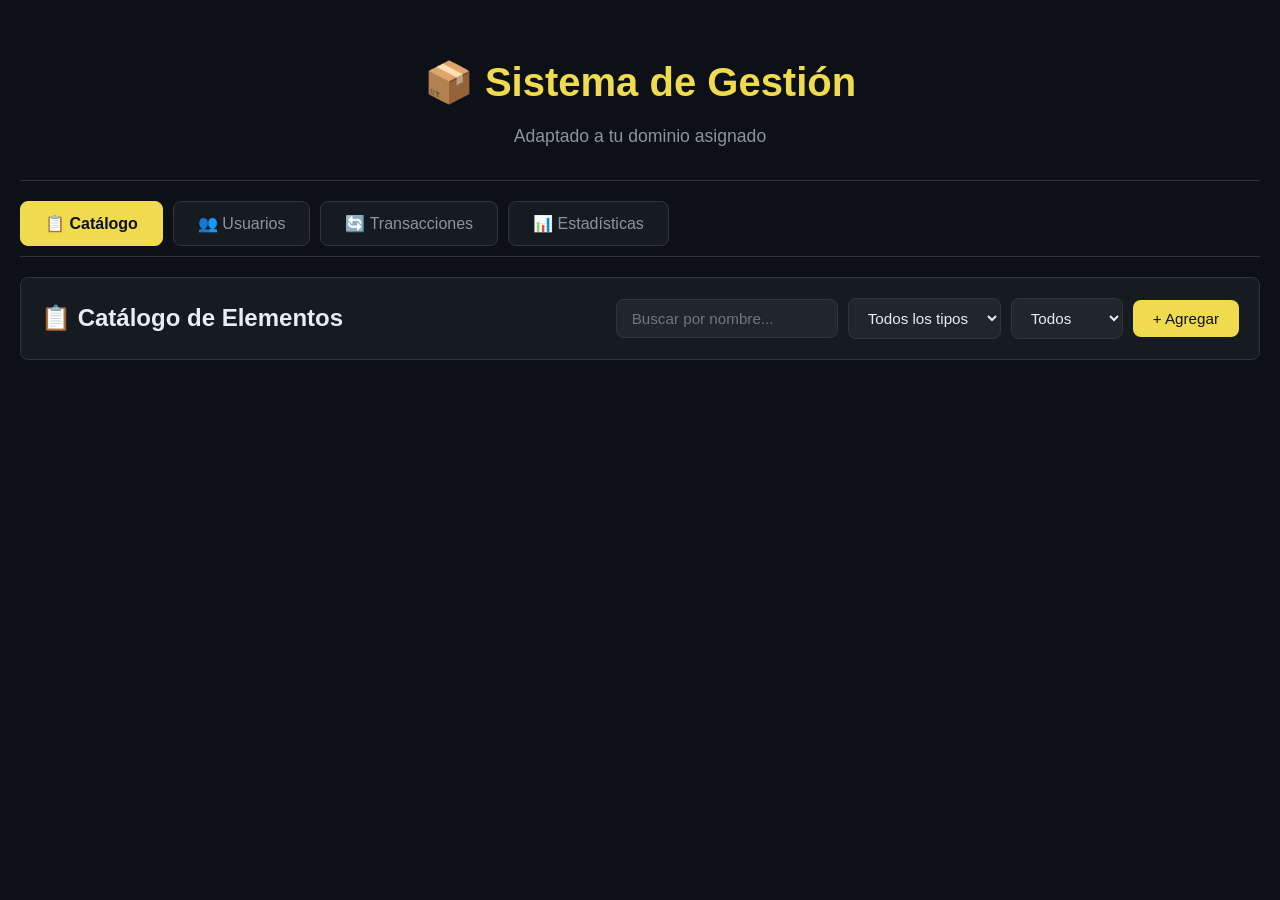
==== week-03/3-proyecto/index.html @ a1759d58 "week second" ====
<!DOCTYPE html>
<html lang="es">
  <head>
    <meta charset="UTF-8" />
    <meta name="viewport" content="width=device-width, initial-scale=1.0" />
    <!-- TODO: Cambia el título según tu dominio -->
    <title>📦 Sistema de Gestión | Tu Dominio</title>
    <link rel="stylesheet" href="styles.css" />
  </head>
  <body>
    <!--
      ============================================
      NOTA PARA EL APRENDIZ:
      ============================================
      Este HTML es una plantilla genérica.
      Debes adaptarlo a tu dominio asignado:

      1. Cambia todos los textos genéricos
      2. Cambia las pestañas según tu sistema
      3. Adapta los filtros a tu dominio
      4. Cambia emojis para coherencia visual

      EJEMPLO (Planetario - NO es un dominio asignable):
      - Pestañas: Catálogo, Visitantes, Observaciones, Estadísticas
      - Filtros: Tipo (Planeta/Estrella), Estado (Visible/No visible)
      ============================================
    -->

    <div class="app-container">
      <!-- Header -->
      <header class="header">
        <!-- TODO: Cambia el título y emoji según tu dominio -->
        <h1>📦 Sistema de Gestión</h1>
        <p class="subtitle">Adaptado a tu dominio asignado</p>
      </header>

      <!-- Navigation Tabs -->
      <nav class="tabs">
        <!-- TODO: Adapta las pestañas a tu dominio -->
        <button class="tab-btn active" data-tab="catalog">
          📋 Catálogo
        </button>
        <button class="tab-btn" data-tab="users">
          👥 Usuarios
        </button>
        <button class="tab-btn" data-tab="transactions">
          🔄 Transacciones
        </button>
        <button class="tab-btn" data-tab="stats">
          📊 Estadísticas
        </button>
      </nav>

      <!-- Tab Content -->
      <main class="tab-content">
        <!-- Catalog Tab -->
        <section id="catalog" class="tab-panel active">
          <div class="panel-header">
            <h2>📋 Catálogo de Elementos</h2>
            <div class="actions">
              <input
                type="text"
                id="search-input"
                placeholder="Buscar por nombre..."
              />
              <!-- TODO: Adapta los tipos a tu dominio -->
              <select id="filter-type">
                <option value="all">Todos los tipos</option>
                <!--
                  EJEMPLO Planetario:
                  <option value="Planet">Planetas</option>
                  <option value="Star">Estrellas</option>
                  <option value="Satellite">Satélites</option>
                -->
                <option value="ItemType1">Tipo 1</option>
                <option value="ItemType2">Tipo 2</option>
                <option value="ItemType3">Tipo 3</option>
              </select>
              <select id="filter-status">
                <option value="all">Todos</option>
                <option value="active">Activos</option>
                <option value="inactive">Inactivos</option>
              </select>
              <button id="add-item-btn" class="btn btn-primary">
                + Agregar
              </button>
            </div>
          </div>
          <div id="item-list" class="items-grid">
            <!-- Los elementos se renderizarán aquí con JavaScript -->
          </div>
          <div id="empty-state" class="empty-state" style="display: none;">
            <p>📭 No hay elementos en el catálogo</p>
            <p class="hint">Agrega tu primer elemento usando el botón superior</p>
          </div>
        </section>

        <!-- Users Tab -->
        <section id="users" class="tab-panel">
          <div class="panel-header">
            <h2>👥 Usuarios del Sistema</h2>
            <div class="actions">
              <input
                type="text"
                id="search-users"
                placeholder="Buscar usuario..."
              />
              <!-- TODO: Adapta los roles a tu dominio -->
              <select id="filter-role">
                <option value="all">Todos los roles</option>
                <option value="UserRole1">Rol 1</option>
                <option value="UserRole2">Rol 2</option>
              </select>
              <button id="add-user-btn" class="btn btn-primary">
                + Agregar Usuario
              </button>
            </div>
          </div>
          <div id="user-list" class="users-grid">
            <!-- Los usuarios se renderizarán aquí -->
          </div>
        </section>

        <!-- Transactions Tab -->
        <section id="transactions" class="tab-panel">
          <div class="panel-header">
            <!-- TODO: Cambia "Transacciones" por el término de tu dominio -->
            <h2>🔄 Historial de Transacciones</h2>
          </div>
          <div id="transaction-list" class="transactions-list">
            <!-- Las transacciones se renderizarán aquí -->
          </div>
        </section>

        <!-- Stats Tab -->
        <section id="stats" class="tab-panel">
          <div class="panel-header">
            <h2>📊 Estadísticas del Sistema</h2>
          </div>
          <div id="stats-container" class="stats-grid">
            <div class="stat-card">
              <span class="stat-value" id="stat-total">0</span>
              <span class="stat-label">Total Elementos</span>
            </div>
            <div class="stat-card">
              <span class="stat-value" id="stat-active">0</span>
              <span class="stat-label">Activos</span>
            </div>
            <div class="stat-card">
              <span class="stat-value" id="stat-inactive">0</span>
              <span class="stat-label">Inactivos</span>
            </div>
            <div class="stat-card">
              <span class="stat-value" id="stat-users">0</span>
              <span class="stat-label">Usuarios</span>
            </div>
          </div>
          <div id="stats-details" class="stats-details">
            <!-- Estadísticas detalladas por tipo -->
          </div>
        </section>
      </main>

      <!-- Modal para agregar/editar elementos -->
      <div id="item-modal" class="modal" style="display: none;">
        <div class="modal-content">
          <div class="modal-header">
            <h3 id="modal-title">Agregar Elemento</h3>
            <button class="close-btn" id="close-modal">&times;</button>
          </div>
          <form id="item-form" class="modal-form">
            <!-- Selector de tipo -->
            <div class="form-group">
              <label for="item-type">Tipo de Elemento</label>
              <select id="item-type" required>
                <!-- TODO: Adapta los tipos a tu dominio -->
                <option value="">Selecciona un tipo</option>
                <option value="ItemType1">Tipo 1</option>
                <option value="ItemType2">Tipo 2</option>
                <option value="ItemType3">Tipo 3</option>
              </select>
            </div>

            <!-- Campos base -->
            <div class="form-group">
              <label for="item-name">Nombre *</label>
              <input type="text" id="item-name" required />
            </div>

            <div class="form-group">
              <label for="item-location">Ubicación *</label>
              <input type="text" id="item-location" required />
            </div>

            <!--
              TODO: Agrega campos específicos según el tipo seleccionado
              Puedes mostrar/ocultar campos dinámicamente con JavaScript
            -->
            <div id="dynamic-fields">
              <!-- Campos dinámicos según el tipo -->
            </div>

            <div class="form-actions">
              <button type="submit" class="btn btn-primary">Guardar</button>
              <button type="button" class="btn btn-secondary" id="cancel-btn">
                Cancelar
              </button>
            </div>
          </form>
        </div>
      </div>

      <!-- Modal para agregar usuarios -->
      <div id="user-modal" class="modal" style="display: none;">
        <div class="modal-content">
          <div class="modal-header">
            <h3>Agregar Usuario</h3>
            <button class="close-btn" id="close-user-modal">&times;</button>
          </div>
          <form id="user-form" class="modal-form">
            <div class="form-group">
              <label for="user-role">Rol</label>
              <select id="user-role" required>
                <option value="">Selecciona un rol</option>
                <option value="UserRole1">Rol 1</option>
                <option value="UserRole2">Rol 2</option>
              </select>
            </div>

            <div class="form-group">
              <label for="user-name">Nombre *</label>
              <input type="text" id="user-name" required />
            </div>

            <div class="form-group">
              <label for="user-email">Email *</label>
              <input type="email" id="user-email" required />
            </div>

            <div class="form-actions">
              <button type="submit" class="btn btn-primary">Guardar</button>
              <button type="button" class="btn btn-secondary" id="cancel-user-btn">
                Cancelar
              </button>
            </div>
          </form>
        </div>
      </div>
    </div>

    <!-- Script principal -->
    <script src="starter/script.js"></script>
  </body>
</html>
---- week-03/3-proyecto/styles.css ----
/* ============================================
   BIBLIOTECA - ESTILOS
   ============================================ */

/* Variables CSS */
:root {
  --bg-primary: #0d1117;
  --bg-secondary: #161b22;
  --bg-tertiary: #21262d;
  --text-primary: #e6edf3;
  --text-secondary: #8b949e;
  --text-muted: #6e7681;
  --accent-yellow: #f0db4f;
  --accent-green: #3fb950;
  --accent-red: #f85149;
  --accent-blue: #58a6ff;
  --accent-orange: #d29922;
  --border-color: #30363d;
  --shadow: 0 4px 6px rgba(0, 0, 0, 0.3);
  --radius: 8px;
  --transition: all 0.2s ease;
}

/* Reset */
* {
  margin: 0;
  padding: 0;
  box-sizing: border-box;
}

body {
  font-family: -apple-system, BlinkMacSystemFont, 'Segoe UI', Roboto, Oxygen,
    Ubuntu, sans-serif;
  background-color: var(--bg-primary);
  color: var(--text-primary);
  line-height: 1.6;
  min-height: 100vh;
}

/* App Container */
.app-container {
  max-width: 1400px;
  margin: 0 auto;
  padding: 20px;
}

/* Header */
.header {
  text-align: center;
  padding: 30px 0;
  border-bottom: 1px solid var(--border-color);
  margin-bottom: 20px;
}

.header h1 {
  font-size: 2.5rem;
  color: var(--accent-yellow);
  margin-bottom: 8px;
}

.subtitle {
  color: var(--text-secondary);
  font-size: 1.1rem;
}

/* Navigation Tabs */
.tabs {
  display: flex;
  gap: 10px;
  margin-bottom: 20px;
  border-bottom: 1px solid var(--border-color);
  padding-bottom: 10px;
}

.tab-btn {
  padding: 12px 24px;
  background: var(--bg-secondary);
  border: 1px solid var(--border-color);
  border-radius: var(--radius);
  color: var(--text-secondary);
  font-size: 1rem;
  cursor: pointer;
  transition: var(--transition);
}

.tab-btn:hover {
  background: var(--bg-tertiary);
  color: var(--text-primary);
}

.tab-btn.active {
  background: var(--accent-yellow);
  color: var(--bg-primary);
  border-color: var(--accent-yellow);
  font-weight: 600;
}

/* Tab Content */
.tab-panel {
  display: none;
}

.tab-panel.active {
  display: block;
}

/* Panel Header */
.panel-header {
  display: flex;
  justify-content: space-between;
  align-items: center;
  flex-wrap: wrap;
  gap: 15px;
  margin-bottom: 20px;
  padding: 20px;
  background: var(--bg-secondary);
  border-radius: var(--radius);
  border: 1px solid var(--border-color);
}

.panel-header h2 {
  color: var(--text-primary);
  font-size: 1.5rem;
}

.actions {
  display: flex;
  gap: 10px;
  flex-wrap: wrap;
  align-items: center;
}

/* Inputs and Selects */
input[type='text'],
input[type='email'],
input[type='number'],
input[type='date'],
select,
textarea {
  padding: 10px 15px;
  background: var(--bg-tertiary);
  border: 1px solid var(--border-color);
  border-radius: var(--radius);
  color: var(--text-primary);
  font-size: 0.95rem;
  transition: var(--transition);
}

input:focus,
select:focus,
textarea:focus {
  outline: none;
  border-color: var(--accent-yellow);
  box-shadow: 0 0 0 2px rgba(240, 219, 79, 0.2);
}

input::placeholder {
  color: var(--text-muted);
}

/* Buttons */
.btn {
  padding: 10px 20px;
  border: none;
  border-radius: var(--radius);
  font-size: 0.95rem;
  font-weight: 500;
  cursor: pointer;
  transition: var(--transition);
  display: inline-flex;
  align-items: center;
  gap: 5px;
}

.btn-primary {
  background: var(--accent-yellow);
  color: var(--bg-primary);
}

.btn-primary:hover {
  background: #d4c144;
  transform: translateY(-1px);
}

.btn-secondary {
  background: var(--bg-tertiary);
  color: var(--text-primary);
  border: 1px solid var(--border-color);
}

.btn-secondary:hover {
  background: var(--border-color);
}

.btn-success {
  background: var(--accent-green);
  color: var(--bg-primary);
}

.btn-success:hover {
  background: #2ea043;
}

.btn-danger {
  background: var(--accent-red);
  color: white;
}

.btn-danger:hover {
  background: #da3633;
}

.btn-warning {
  background: var(--accent-orange);
  color: var(--bg-primary);
}

.btn-warning:hover {
  background: #bb8009;
}

.btn-small {
  padding: 6px 12px;
  font-size: 0.85rem;
}

/* Items Grid */
.items-grid {
  display: grid;
  grid-template-columns: repeat(auto-fill, minmax(300px, 1fr));
  gap: 20px;
}

/* Item Card */
.item-card {
  background: var(--bg-secondary);
  border: 1px solid var(--border-color);
  border-radius: var(--radius);
  padding: 20px;
  transition: var(--transition);
}

.item-card:hover {
  border-color: var(--accent-yellow);
  transform: translateY(-2px);
  box-shadow: var(--shadow);
}

.item-card-header {
  display: flex;
  justify-content: space-between;
  align-items: flex-start;
  margin-bottom: 12px;
}

.item-type {
  font-size: 0.75rem;
  padding: 4px 10px;
  border-radius: 20px;
  font-weight: 600;
  text-transform: uppercase;
}

.item-type.book {
  background: rgba(88, 166, 255, 0.2);
  color: var(--accent-blue);
}

.item-type.magazine {
  background: rgba(210, 153, 34, 0.2);
  color: var(--accent-orange);
}

.item-type.dvd {
  background: rgba(248, 81, 73, 0.2);
  color: var(--accent-red);
}

.item-type.audiobook {
  background: rgba(63, 185, 80, 0.2);
  color: var(--accent-green);
}

.availability-badge {
  font-size: 0.75rem;
  padding: 4px 10px;
  border-radius: 20px;
  font-weight: 600;
}

.availability-badge.available {
  background: rgba(63, 185, 80, 0.2);
  color: var(--accent-green);
}

.availability-badge.borrowed {
  background: rgba(248, 81, 73, 0.2);
  color: var(--accent-red);
}

.item-title {
  font-size: 1.2rem;
  font-weight: 600;
  margin-bottom: 8px;
  color: var(--text-primary);
}

.item-author {
  color: var(--text-secondary);
  margin-bottom: 12px;
}

.item-details {
  font-size: 0.9rem;
  color: var(--text-muted);
  margin-bottom: 15px;
}

.item-details p {
  margin-bottom: 4px;
}

.item-actions {
  display: flex;
  gap: 10px;
}

/* Members Grid */
.members-grid {
  display: grid;
  grid-template-columns: repeat(auto-fill, minmax(280px, 1fr));
  gap: 20px;
}

.member-card {
  background: var(--bg-secondary);
  border: 1px solid var(--border-color);
  border-radius: var(--radius);
  padding: 20px;
  transition: var(--transition);
}

.member-card:hover {
  border-color: var(--accent-blue);
}

.member-avatar {
  width: 60px;
  height: 60px;
  background: var(--accent-yellow);
  border-radius: 50%;
  display: flex;
  align-items: center;
  justify-content: center;
  font-size: 1.5rem;
  font-weight: bold;
  color: var(--bg-primary);
  margin-bottom: 15px;
}

.member-name {
  font-size: 1.1rem;
  font-weight: 600;
  margin-bottom: 5px;
}

.member-email {
  color: var(--text-secondary);
  font-size: 0.9rem;
  margin-bottom: 10px;
}

.member-stats {
  display: flex;
  gap: 15px;
  margin-bottom: 15px;
}

.member-stat {
  text-align: center;
}

.member-stat-value {
  font-size: 1.2rem;
  font-weight: 600;
  color: var(--accent-yellow);
}

.member-stat-label {
  font-size: 0.75rem;
  color: var(--text-muted);
  text-transform: uppercase;
}

.membership-badge {
  display: inline-block;
  padding: 4px 12px;
  border-radius: 20px;
  font-size: 0.75rem;
  font-weight: 600;
  text-transform: uppercase;
}

.membership-badge.standard {
  background: rgba(139, 148, 158, 0.2);
  color: var(--text-secondary);
}

.membership-badge.premium {
  background: rgba(240, 219, 79, 0.2);
  color: var(--accent-yellow);
}

.membership-badge.student {
  background: rgba(63, 185, 80, 0.2);
  color: var(--accent-green);
}

/* Loans Container */
.loans-container {
  display: grid;
  grid-template-columns: 1fr 1fr;
  gap: 20px;
}

@media (max-width: 900px) {
  .loans-container {
    grid-template-columns: 1fr;
  }
}

.loans-section {
  background: var(--bg-secondary);
  border: 1px solid var(--border-color);
  border-radius: var(--radius);
  padding: 20px;
}

.loans-section h3 {
  margin-bottom: 15px;
  color: var(--text-primary);
  padding-bottom: 10px;
  border-bottom: 1px solid var(--border-color);
}

.loans-list {
  display: flex;
  flex-direction: column;
  gap: 10px;
  max-height: 500px;
  overflow-y: auto;
}

.loan-card {
  background: var(--bg-tertiary);
  border: 1px solid var(--border-color);
  border-radius: var(--radius);
  padding: 15px;
}

.loan-card.overdue {
  border-color: var(--accent-red);
  background: rgba(248, 81, 73, 0.1);
}

.loan-header {
  display: flex;
  justify-content: space-between;
  align-items: center;
  margin-bottom: 10px;
}

.loan-item-title {
  font-weight: 600;
  color: var(--text-primary);
}

.loan-status {
  font-size: 0.75rem;
  padding: 3px 8px;
  border-radius: 10px;
}

.loan-status.active {
  background: rgba(88, 166, 255, 0.2);
  color: var(--accent-blue);
}

.loan-status.overdue {
  background: rgba(248, 81, 73, 0.2);
  color: var(--accent-red);
}

.loan-status.returned {
  background: rgba(63, 185, 80, 0.2);
  color: var(--accent-green);
}

.loan-info {
  font-size: 0.9rem;
  color: var(--text-secondary);
}

.loan-info p {
  margin-bottom: 4px;
}

.loan-actions {
  margin-top: 10px;
  display: flex;
  gap: 10px;
}

/* Stats Grid */
.stats-grid {
  display: grid;
  grid-template-columns: repeat(auto-fit, minmax(180px, 1fr));
  gap: 20px;
  margin-bottom: 30px;
}

.stat-card {
  background: var(--bg-secondary);
  border: 1px solid var(--border-color);
  border-radius: var(--radius);
  padding: 25px;
  text-align: center;
  transition: var(--transition);
}

.stat-card:hover {
  transform: translateY(-2px);
  border-color: var(--accent-yellow);
}

.stat-card.warning {
  border-color: var(--accent-red);
}

.stat-icon {
  font-size: 2rem;
  margin-bottom: 10px;
}

.stat-value {
  font-size: 2.5rem;
  font-weight: 700;
  color: var(--accent-yellow);
  margin-bottom: 5px;
}

.stat-card.warning .stat-value {
  color: var(--accent-red);
}

.stat-label {
  color: var(--text-secondary);
  font-size: 0.9rem;
  text-transform: uppercase;
  letter-spacing: 0.5px;
}

.stats-breakdown {
  background: var(--bg-secondary);
  border: 1px solid var(--border-color);
  border-radius: var(--radius);
  padding: 20px;
}

.stats-breakdown h3 {
  margin-bottom: 15px;
  color: var(--text-primary);
}

.breakdown-grid {
  display: grid;
  grid-template-columns: repeat(auto-fit, minmax(150px, 1fr));
  gap: 15px;
}

.breakdown-item {
  display: flex;
  justify-content: space-between;
  align-items: center;
  padding: 12px 15px;
  background: var(--bg-tertiary);
  border-radius: var(--radius);
}

.breakdown-type {
  color: var(--text-secondary);
}

.breakdown-count {
  font-weight: 600;
  color: var(--accent-yellow);
}

/* Modals */
.modal {
  display: none;
  position: fixed;
  top: 0;
  left: 0;
  width: 100%;
  height: 100%;
  background: rgba(0, 0, 0, 0.7);
  z-index: 1000;
  align-items: center;
  justify-content: center;
}

.modal.active {
  display: flex;
}

.modal-content {
  background: var(--bg-secondary);
  border: 1px solid var(--border-color);
  border-radius: var(--radius);
  width: 90%;
  max-width: 500px;
  max-height: 90vh;
  overflow-y: auto;
}

.modal-header {
  display: flex;
  justify-content: space-between;
  align-items: center;
  padding: 20px;
  border-bottom: 1px solid var(--border-color);
}

.modal-header h3 {
  color: var(--text-primary);
}

.close-btn {
  background: none;
  border: none;
  color: var(--text-secondary);
  font-size: 1.5rem;
  cursor: pointer;
  transition: var(--transition);
}

.close-btn:hover {
  color: var(--accent-red);
}

/* Forms */
form {
  padding: 20px;
}

.form-group {
  margin-bottom: 20px;
}

.form-group label {
  display: block;
  margin-bottom: 8px;
  color: var(--text-secondary);
  font-weight: 500;
}

.form-group input,
.form-group select,
.form-group textarea {
  width: 100%;
}

.form-actions {
  display: flex;
  justify-content: flex-end;
  gap: 10px;
  margin-top: 25px;
  padding-top: 20px;
  border-top: 1px solid var(--border-color);
}

/* Empty State */
.empty-state {
  text-align: center;
  padding: 60px 20px;
  color: var(--text-muted);
}

.empty-state-icon {
  font-size: 4rem;
  margin-bottom: 15px;
}

.empty-state-text {
  font-size: 1.1rem;
}

/* Scrollbar */
::-webkit-scrollbar {
  width: 8px;
  height: 8px;
}

::-webkit-scrollbar-track {
  background: var(--bg-primary);
}

::-webkit-scrollbar-thumb {
  background: var(--border-color);
  border-radius: 4px;
}

::-webkit-scrollbar-thumb:hover {
  background: var(--text-muted);
}

/* Responsive */
@media (max-width: 768px) {
  .header h1 {
    font-size: 1.8rem;
  }

  .tabs {
    flex-wrap: wrap;
  }

  .tab-btn {
    flex: 1;
    min-width: 120px;
    text-align: center;
  }

  .panel-header {
    flex-direction: column;
    align-items: stretch;
  }

  .actions {
    flex-direction: column;
  }

  .items-grid {
    grid-template-columns: 1fr;
  }
}

/* Animations */
@keyframes fadeIn {
  from {
    opacity: 0;
    transform: translateY(-10px);
  }
  to {
    opacity: 1;
    transform: translateY(0);
  }
}

.item-card,
.member-card,
.loan-card {
  animation: fadeIn 0.3s ease;
}

/* Toast Notifications */
.toast-container {
  position: fixed;
  bottom: 20px;
  right: 20px;
  z-index: 2000;
  display: flex;
  flex-direction: column;
  gap: 10px;
}

.toast {
  padding: 15px 20px;
  border-radius: var(--radius);
  color: white;
  font-weight: 500;
  animation: slideIn 0.3s ease;
  display: flex;
  align-items: center;
  gap: 10px;
}

.toast.success {
  background: var(--accent-green);
}

.toast.error {
  background: var(--accent-red);
}

.toast.warning {
  background: var(--accent-orange);
}

.toast.info {
  background: var(--accent-blue);
}

@keyframes slideIn {
  from {
    transform: translateX(100%);
    opacity: 0;
  }
  to {
    transform: translateX(0);
    opacity: 1;
  }
}
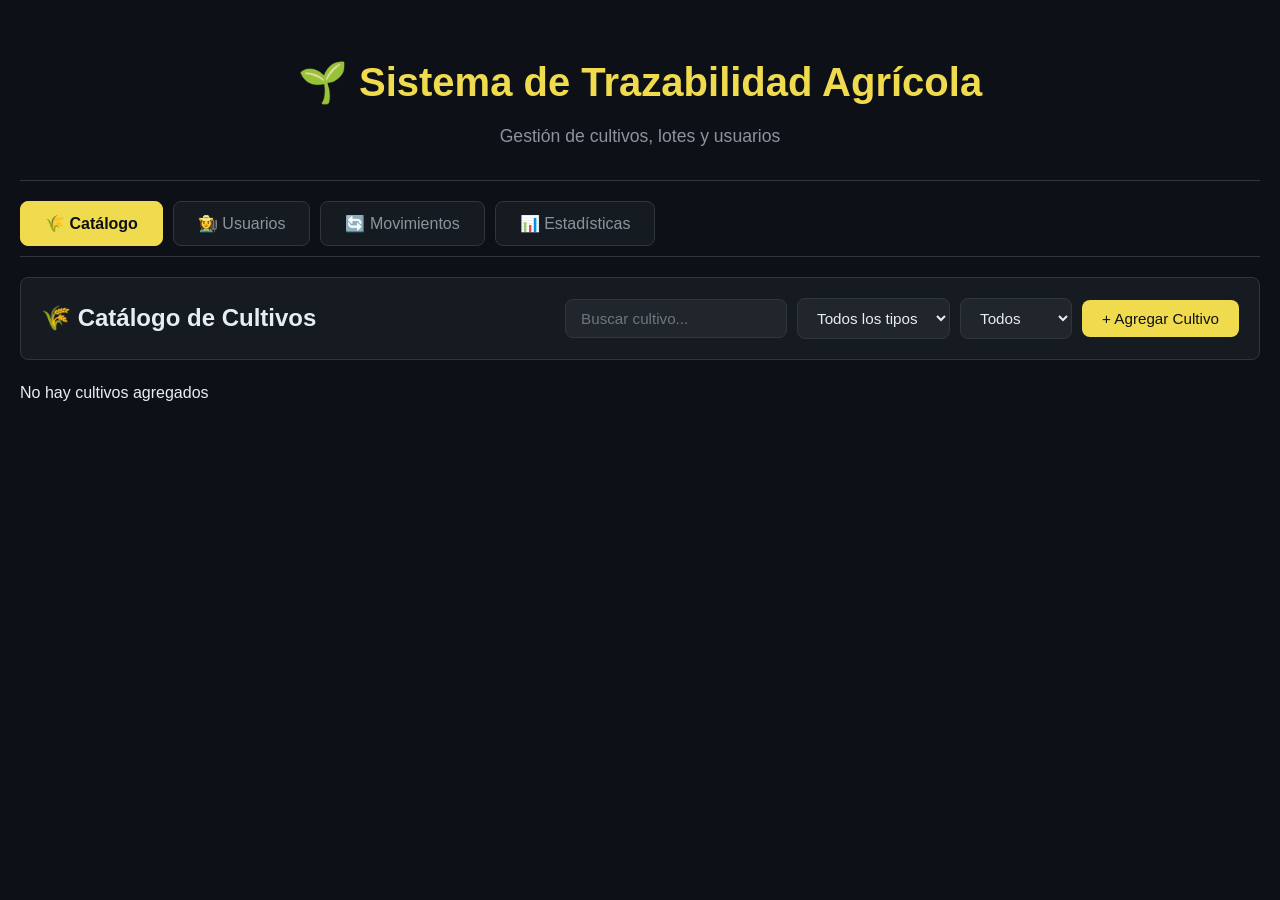
==== commit fe26fd9d: "Actualización: sistema de trazabilidad agrícola funcional, botones y filtros corregidos" ====
--- a/week-03/3-proyecto/index.html
+++ b/week-03/3-proyecto/index.html
@@ -3,52 +3,23 @@
   <head>
     <meta charset="UTF-8" />
     <meta name="viewport" content="width=device-width, initial-scale=1.0" />
-    <!-- TODO: Cambia el título según tu dominio -->
-    <title>📦 Sistema de Gestión | Tu Dominio</title>
+    <title>🌱 Sistema de Gestión | Trazabilidad Agrícola</title>
     <link rel="stylesheet" href="styles.css" />
   </head>
   <body>
-    <!--
-      ============================================
-      NOTA PARA EL APRENDIZ:
-      ============================================
-      Este HTML es una plantilla genérica.
-      Debes adaptarlo a tu dominio asignado:
-
-      1. Cambia todos los textos genéricos
-      2. Cambia las pestañas según tu sistema
-      3. Adapta los filtros a tu dominio
-      4. Cambia emojis para coherencia visual
-
-      EJEMPLO (Planetario - NO es un dominio asignable):
-      - Pestañas: Catálogo, Visitantes, Observaciones, Estadísticas
-      - Filtros: Tipo (Planeta/Estrella), Estado (Visible/No visible)
-      ============================================
-    -->
-
     <div class="app-container">
       <!-- Header -->
       <header class="header">
-        <!-- TODO: Cambia el título y emoji según tu dominio -->
-        <h1>📦 Sistema de Gestión</h1>
-        <p class="subtitle">Adaptado a tu dominio asignado</p>
+        <h1>🌱 Sistema de Trazabilidad Agrícola</h1>
+        <p class="subtitle">Gestión de cultivos, lotes y usuarios</p>
       </header>
 
       <!-- Navigation Tabs -->
       <nav class="tabs">
-        <!-- TODO: Adapta las pestañas a tu dominio -->
-        <button class="tab-btn active" data-tab="catalog">
-          📋 Catálogo
-        </button>
-        <button class="tab-btn" data-tab="users">
-          👥 Usuarios
-        </button>
-        <button class="tab-btn" data-tab="transactions">
-          🔄 Transacciones
-        </button>
-        <button class="tab-btn" data-tab="stats">
-          📊 Estadísticas
-        </button>
+        <button class="tab-btn active" data-tab="catalog">🌾 Catálogo</button>
+        <button class="tab-btn" data-tab="users">👩‍🌾 Usuarios</button>
+        <button class="tab-btn" data-tab="transactions">🔄 Movimientos</button>
+        <button class="tab-btn" data-tab="stats">📊 Estadísticas</button>
       </nav>
 
       <!-- Tab Content -->
@@ -56,80 +27,53 @@
         <!-- Catalog Tab -->
         <section id="catalog" class="tab-panel active">
           <div class="panel-header">
-            <h2>📋 Catálogo de Elementos</h2>
+            <h2>🌾 Catálogo de Cultivos</h2>
             <div class="actions">
-              <input
-                type="text"
-                id="search-input"
-                placeholder="Buscar por nombre..."
-              />
-              <!-- TODO: Adapta los tipos a tu dominio -->
+              <input type="text" id="search-input" placeholder="Buscar cultivo..." />
               <select id="filter-type">
                 <option value="all">Todos los tipos</option>
-                <!--
-                  EJEMPLO Planetario:
-                  <option value="Planet">Planetas</option>
-                  <option value="Star">Estrellas</option>
-                  <option value="Satellite">Satélites</option>
-                -->
-                <option value="ItemType1">Tipo 1</option>
-                <option value="ItemType2">Tipo 2</option>
-                <option value="ItemType3">Tipo 3</option>
+                <option value="ItemType1">Hortalizas</option>
+                <option value="ItemType2">Frutales</option>
+                <option value="ItemType3">Cereales</option>
               </select>
               <select id="filter-status">
                 <option value="all">Todos</option>
                 <option value="active">Activos</option>
                 <option value="inactive">Inactivos</option>
               </select>
-              <button id="add-item-btn" class="btn btn-primary">
-                + Agregar
-              </button>
+              <button id="add-item-btn" class="btn btn-primary">+ Agregar Cultivo</button>
             </div>
           </div>
-          <div id="item-list" class="items-grid">
-            <!-- Los elementos se renderizarán aquí con JavaScript -->
-          </div>
+          <div id="item-list" class="items-grid"></div>
           <div id="empty-state" class="empty-state" style="display: none;">
-            <p>📭 No hay elementos en el catálogo</p>
-            <p class="hint">Agrega tu primer elemento usando el botón superior</p>
+            <p>📭 No hay cultivos registrados</p>
+            <p class="hint">Agrega tu primer cultivo usando el botón superior</p>
           </div>
         </section>
 
         <!-- Users Tab -->
         <section id="users" class="tab-panel">
           <div class="panel-header">
-            <h2>👥 Usuarios del Sistema</h2>
+            <h2>👩‍🌾 Usuarios del Sistema</h2>
             <div class="actions">
-              <input
-                type="text"
-                id="search-users"
-                placeholder="Buscar usuario..."
-              />
-              <!-- TODO: Adapta los roles a tu dominio -->
+              <input type="text" id="search-users" placeholder="Buscar usuario..." />
               <select id="filter-role">
                 <option value="all">Todos los roles</option>
-                <option value="UserRole1">Rol 1</option>
-                <option value="UserRole2">Rol 2</option>
+                <option value="UserRole1">Administrador</option>
+                <option value="UserRole2">Agrónomo</option>
               </select>
-              <button id="add-user-btn" class="btn btn-primary">
-                + Agregar Usuario
-              </button>
+              <button id="add-user-btn" class="btn btn-primary">+ Agregar Usuario</button>
             </div>
           </div>
-          <div id="user-list" class="users-grid">
-            <!-- Los usuarios se renderizarán aquí -->
-          </div>
+          <div id="user-list" class="users-grid"></div>
         </section>
 
         <!-- Transactions Tab -->
         <section id="transactions" class="tab-panel">
           <div class="panel-header">
-            <!-- TODO: Cambia "Transacciones" por el término de tu dominio -->
-            <h2>🔄 Historial de Transacciones</h2>
+            <h2>🔄 Movimientos de Producción</h2>
           </div>
-          <div id="transaction-list" class="transactions-list">
-            <!-- Las transacciones se renderizarán aquí -->
-          </div>
+          <div id="transaction-list" class="transactions-list"></div>
         </section>
 
         <!-- Stats Tab -->
@@ -140,7 +84,7 @@
           <div id="stats-container" class="stats-grid">
             <div class="stat-card">
               <span class="stat-value" id="stat-total">0</span>
-              <span class="stat-label">Total Elementos</span>
+              <span class="stat-label">Total Cultivos</span>
             </div>
             <div class="stat-card">
               <span class="stat-value" id="stat-active">0</span>
@@ -155,62 +99,44 @@
               <span class="stat-label">Usuarios</span>
             </div>
           </div>
-          <div id="stats-details" class="stats-details">
-            <!-- Estadísticas detalladas por tipo -->
-          </div>
+          <div id="stats-details" class="stats-details"></div>
         </section>
       </main>
 
-      <!-- Modal para agregar/editar elementos -->
+      <!-- Modales (Cultivos y Usuarios) -->
       <div id="item-modal" class="modal" style="display: none;">
         <div class="modal-content">
           <div class="modal-header">
-            <h3 id="modal-title">Agregar Elemento</h3>
+            <h3 id="modal-title">Agregar Cultivo</h3>
             <button class="close-btn" id="close-modal">&times;</button>
           </div>
           <form id="item-form" class="modal-form">
-            <!-- Selector de tipo -->
             <div class="form-group">
-              <label for="item-type">Tipo de Elemento</label>
+              <label for="item-type">Tipo de Cultivo</label>
               <select id="item-type" required>
-                <!-- TODO: Adapta los tipos a tu dominio -->
                 <option value="">Selecciona un tipo</option>
-                <option value="ItemType1">Tipo 1</option>
-                <option value="ItemType2">Tipo 2</option>
-                <option value="ItemType3">Tipo 3</option>
+                <option value="ItemType1">Hortaliza</option>
+                <option value="ItemType2">Frutal</option>
+                <option value="ItemType3">Cereal</option>
               </select>
             </div>
-
-            <!-- Campos base -->
             <div class="form-group">
               <label for="item-name">Nombre *</label>
               <input type="text" id="item-name" required />
             </div>
-
             <div class="form-group">
               <label for="item-location">Ubicación *</label>
               <input type="text" id="item-location" required />
             </div>
-
-            <!--
-              TODO: Agrega campos específicos según el tipo seleccionado
-              Puedes mostrar/ocultar campos dinámicamente con JavaScript
-            -->
-            <div id="dynamic-fields">
-              <!-- Campos dinámicos según el tipo -->
-            </div>
-
+            <div id="dynamic-fields"></div>
             <div class="form-actions">
               <button type="submit" class="btn btn-primary">Guardar</button>
-              <button type="button" class="btn btn-secondary" id="cancel-btn">
-                Cancelar
-              </button>
+              <button type="button" class="btn btn-secondary" id="cancel-btn">Cancelar</button>
             </div>
           </form>
         </div>
       </div>
 
-      <!-- Modal para agregar usuarios -->
       <div id="user-modal" class="modal" style="display: none;">
         <div class="modal-content">
           <div class="modal-header">
@@ -222,33 +148,27 @@
               <label for="user-role">Rol</label>
               <select id="user-role" required>
                 <option value="">Selecciona un rol</option>
-                <option value="UserRole1">Rol 1</option>
-                <option value="UserRole2">Rol 2</option>
+                <option value="UserRole1">Administrador</option>
+                <option value="UserRole2">Agrónomo</option>
               </select>
             </div>
-
             <div class="form-group">
               <label for="user-name">Nombre *</label>
               <input type="text" id="user-name" required />
             </div>
-
             <div class="form-group">
               <label for="user-email">Email *</label>
               <input type="email" id="user-email" required />
             </div>
-
             <div class="form-actions">
               <button type="submit" class="btn btn-primary">Guardar</button>
-              <button type="button" class="btn btn-secondary" id="cancel-user-btn">
-                Cancelar
-              </button>
+              <button type="button" class="btn btn-secondary" id="cancel-user-btn">Cancelar</button>
             </div>
           </form>
         </div>
       </div>
     </div>
 
-    <!-- Script principal -->
     <script src="starter/script.js"></script>
   </body>
-</html>
+</html>
